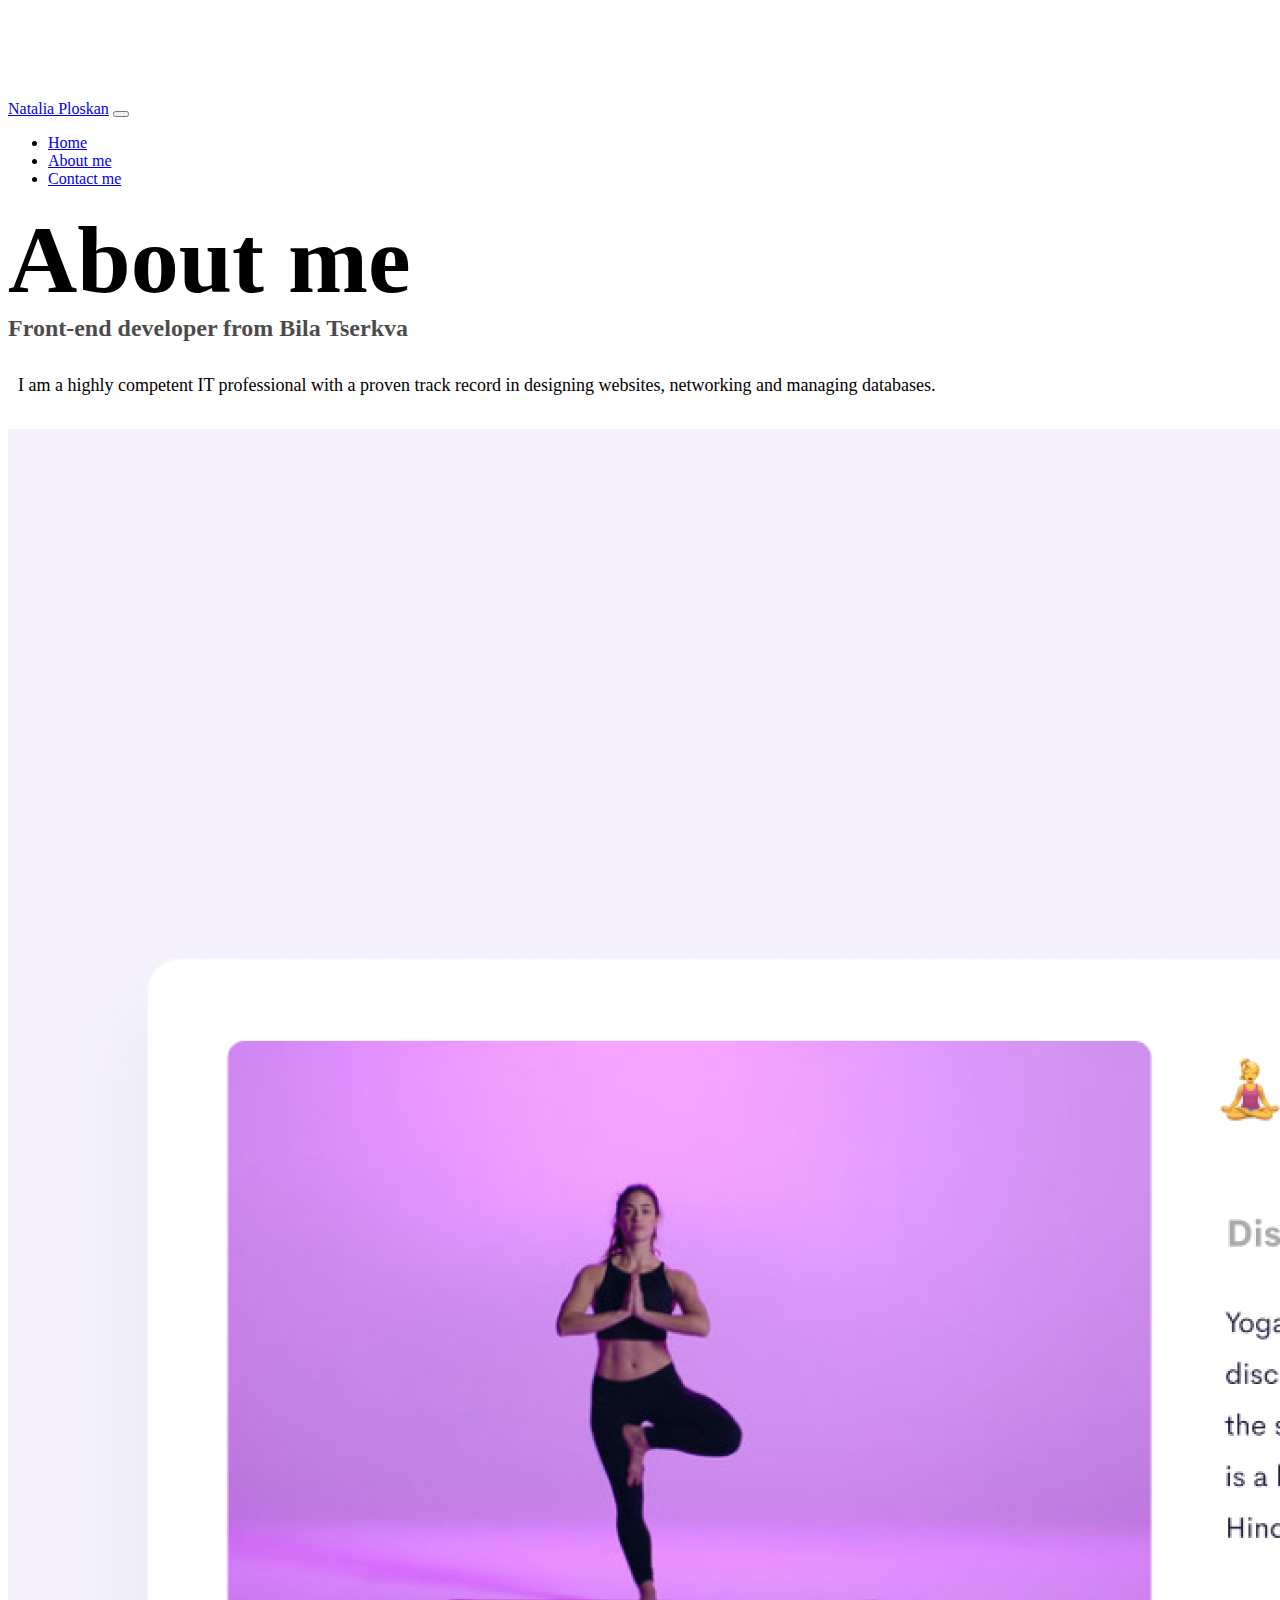
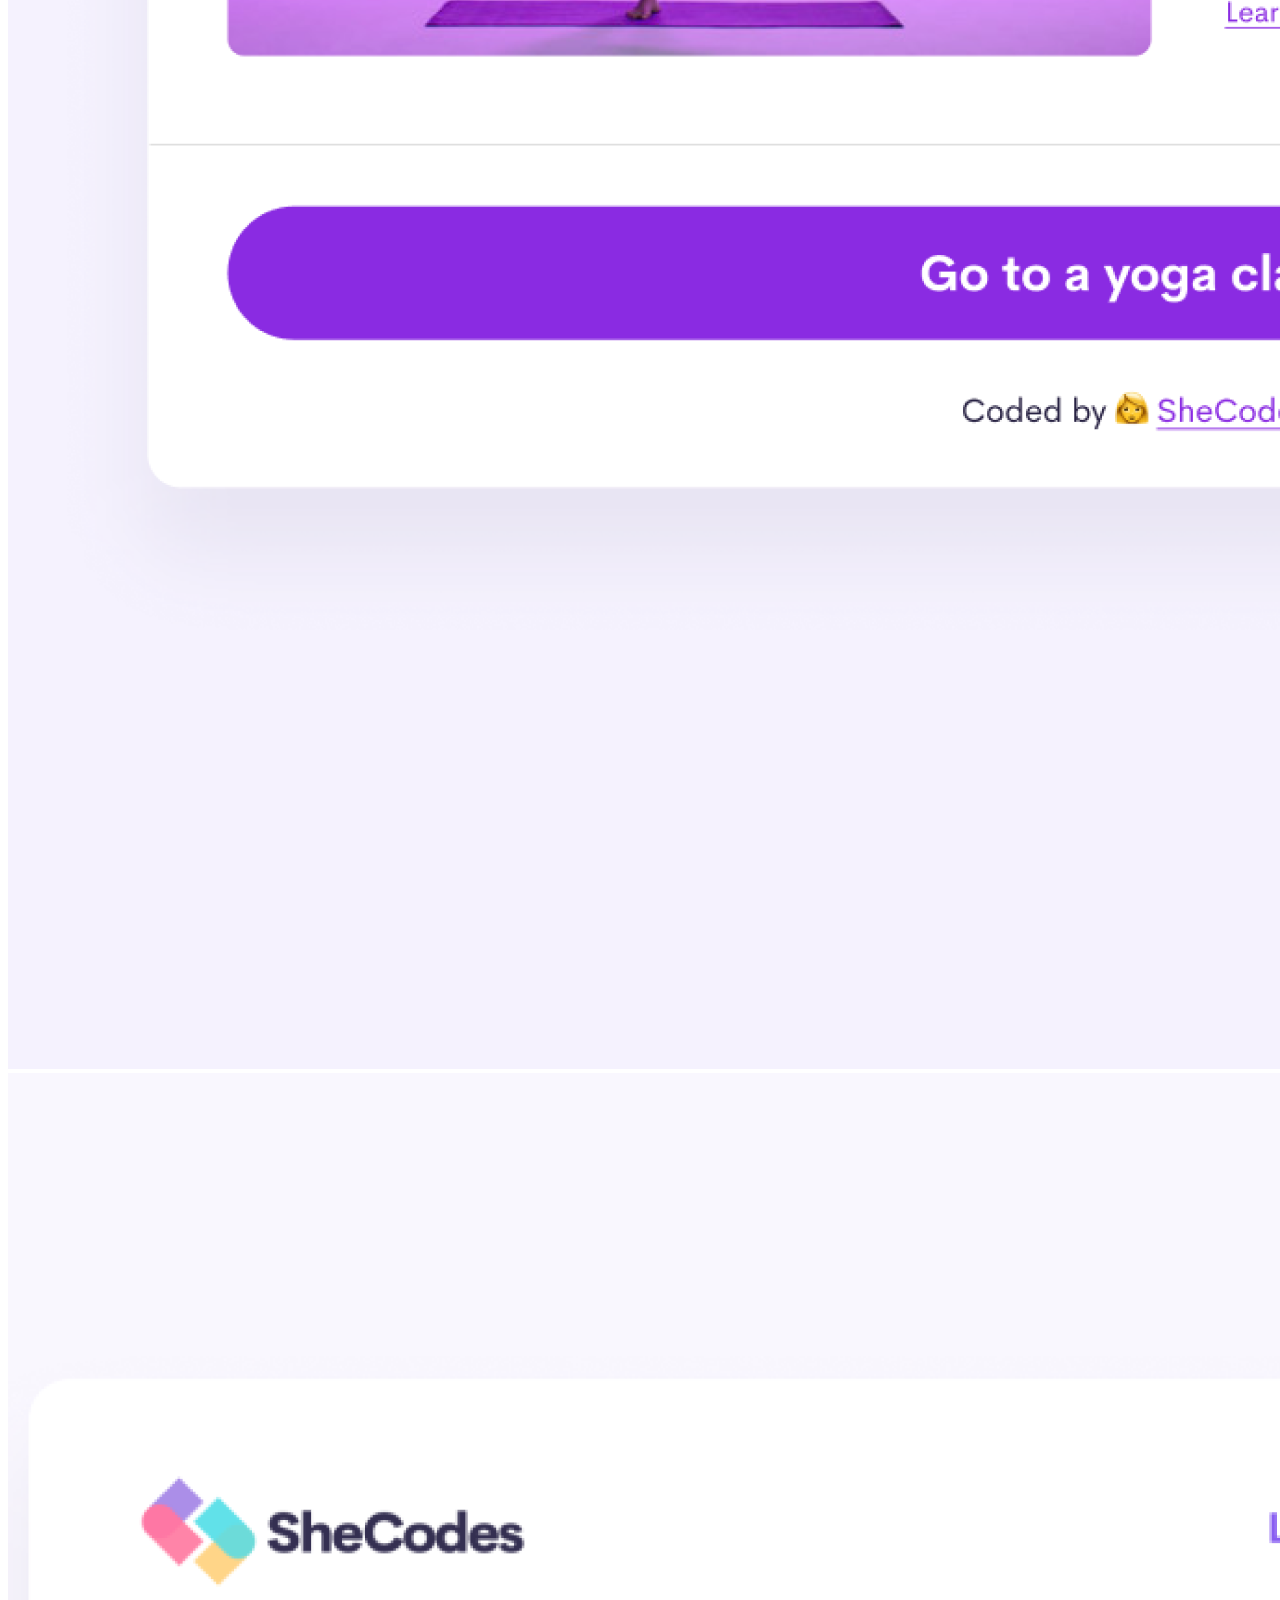
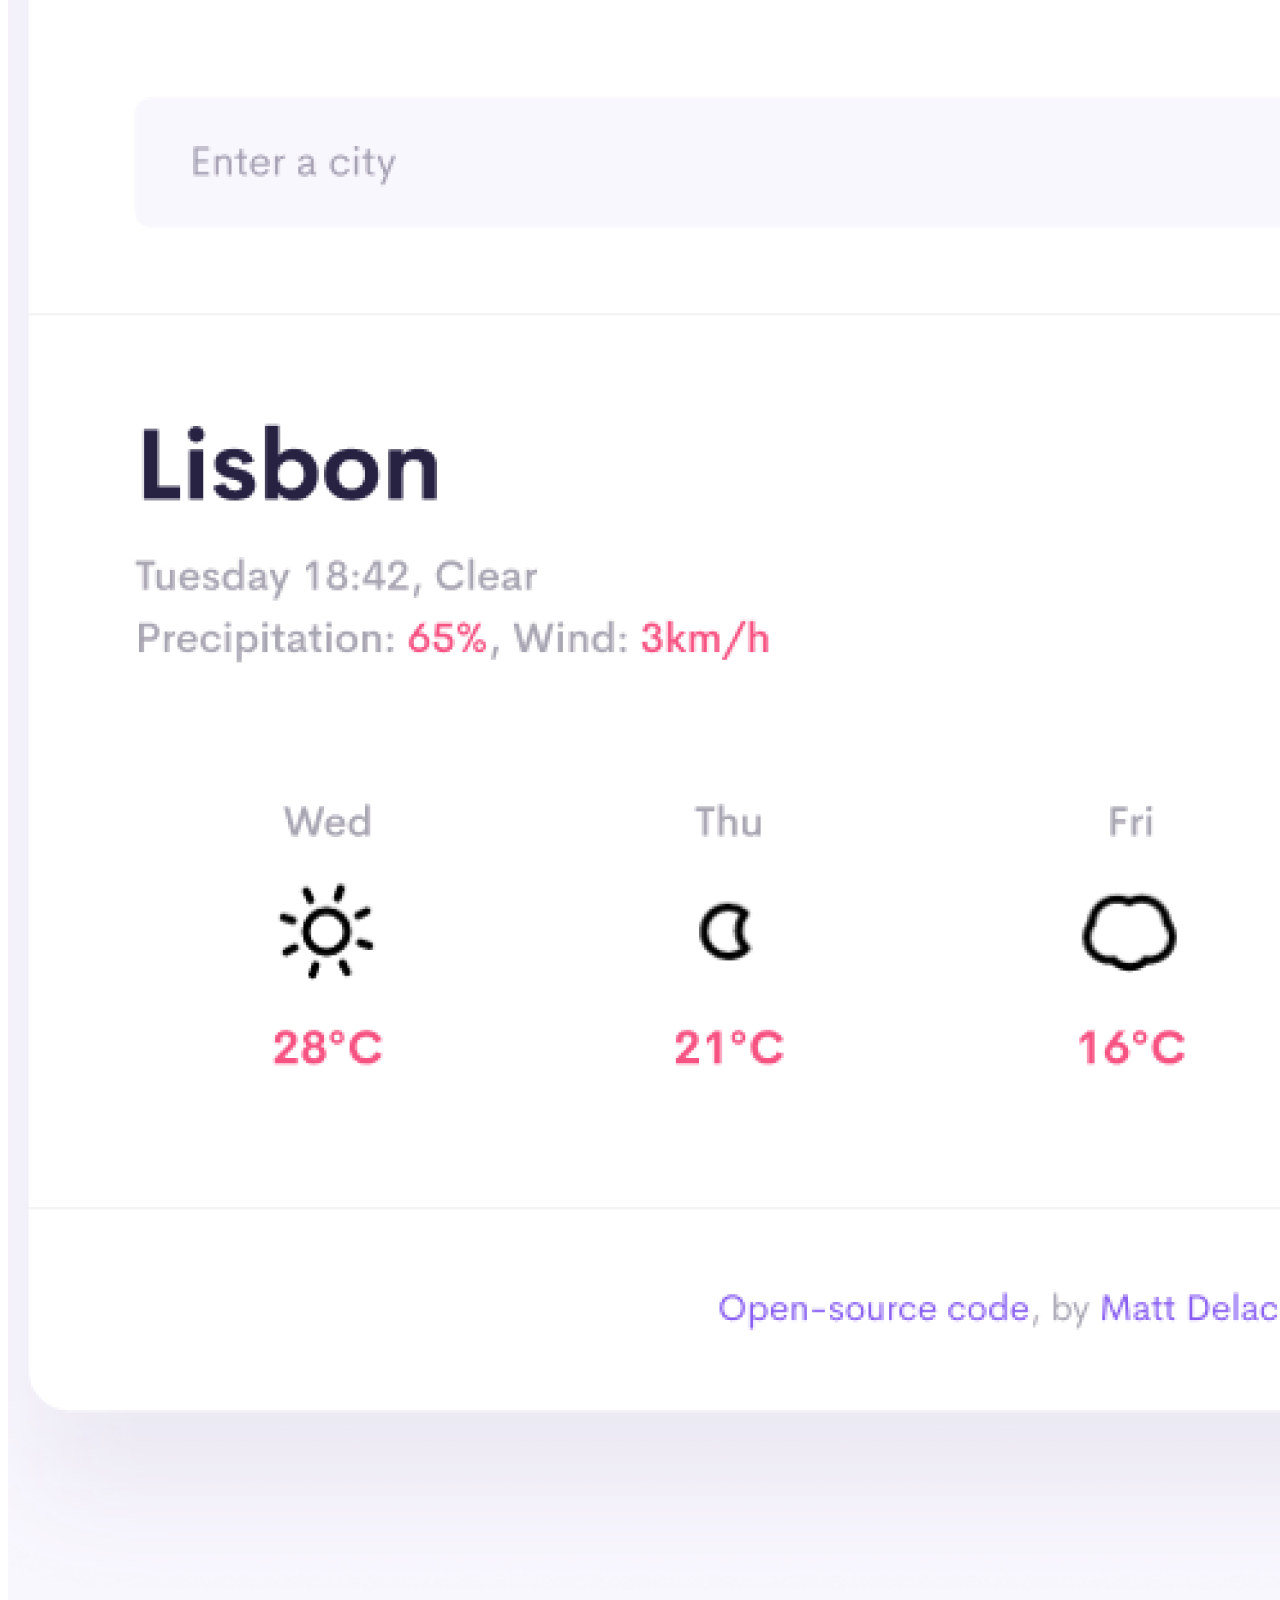
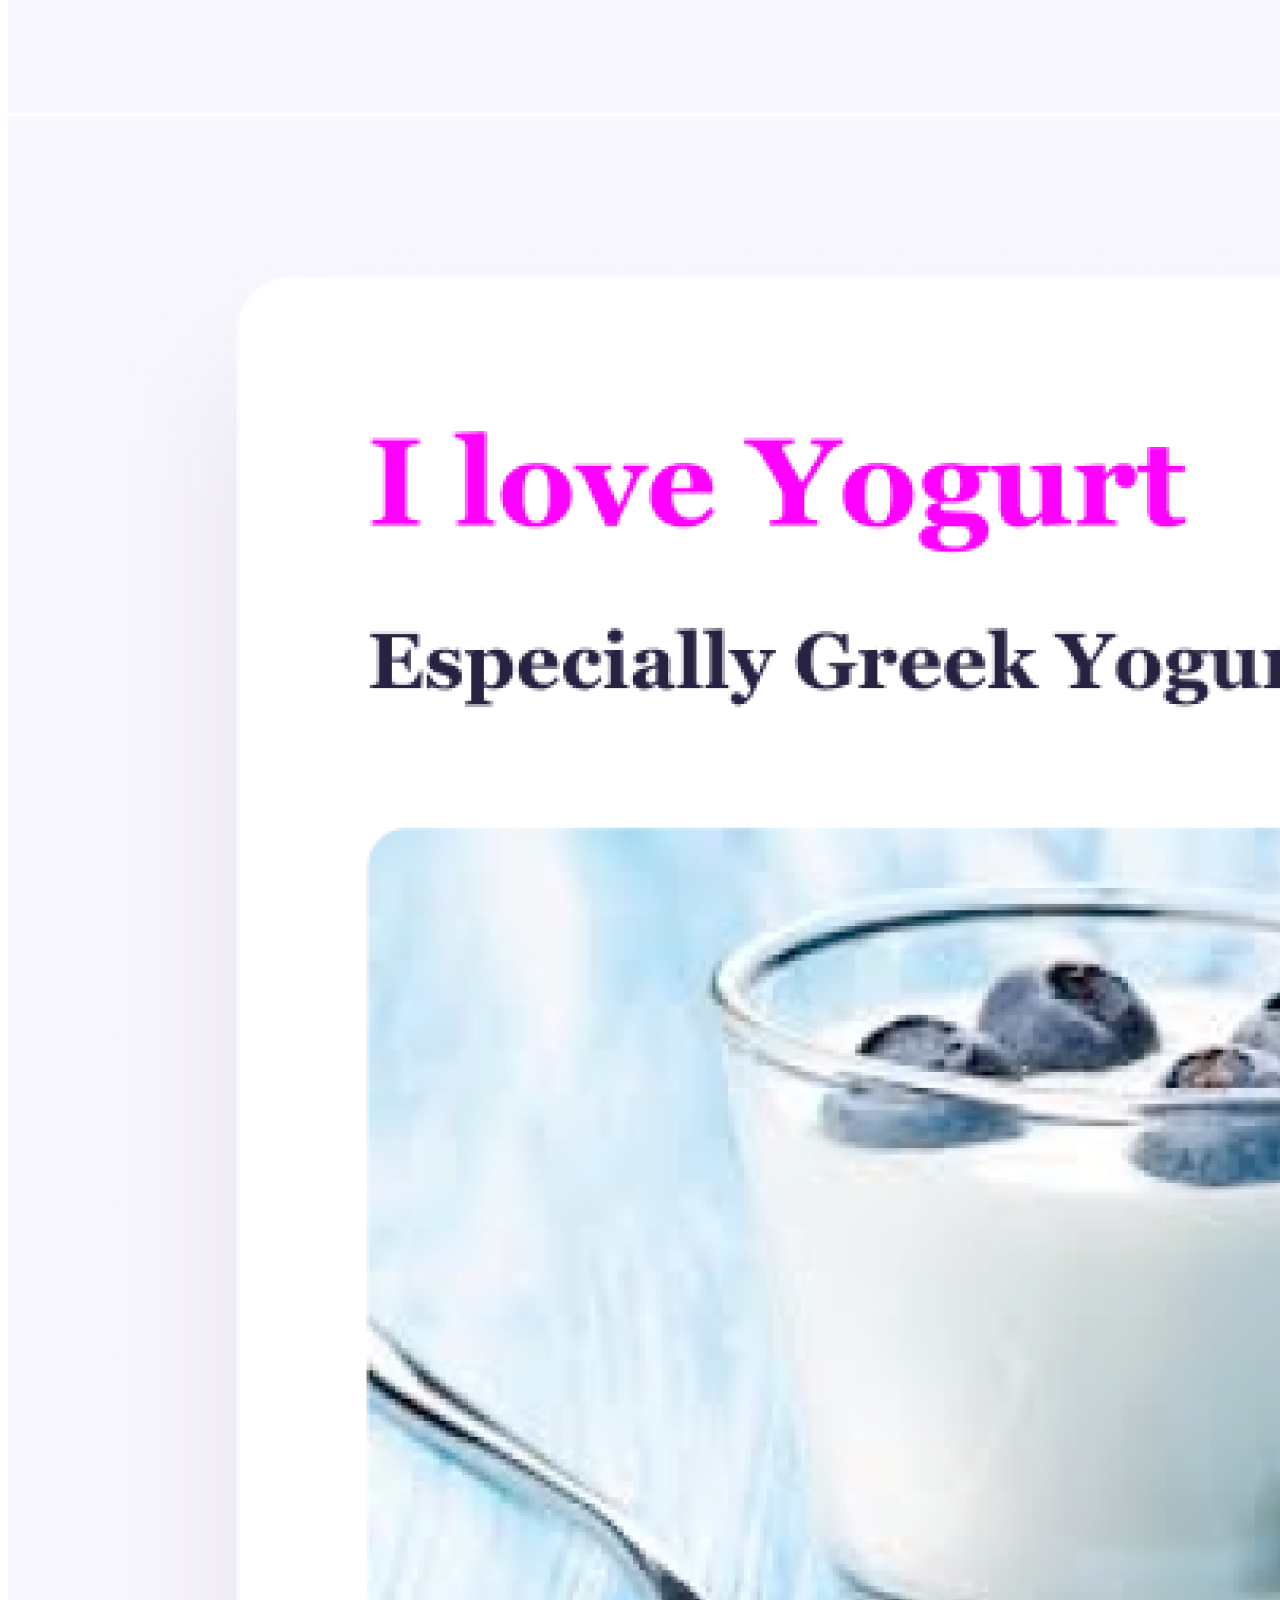
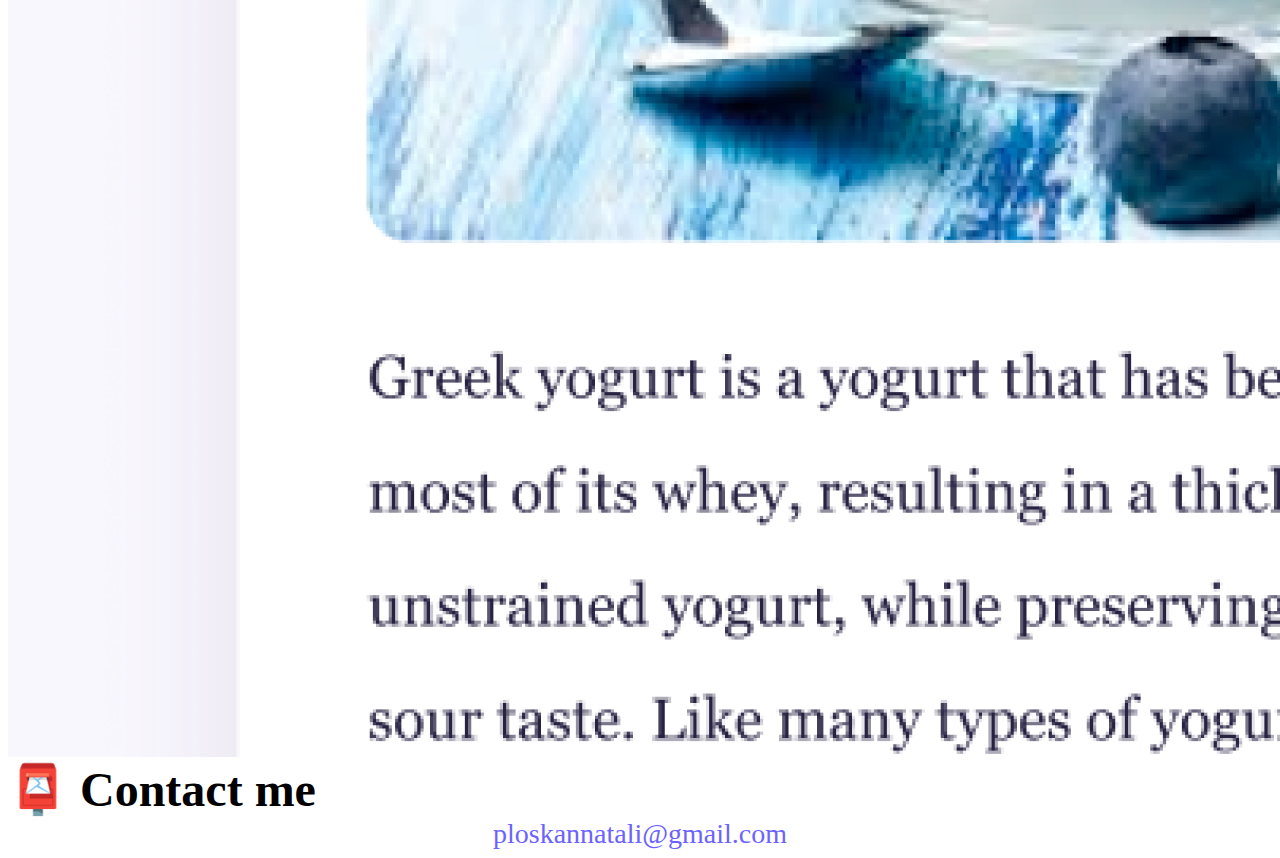
==== about.html @ 984b65bd "new website" ====
<!DOCTYPE html>
<html lang="en">
  <head>
    <meta charset="UTF-8" />
    <meta http-equiv="X-UA-Compatible" content="IE=edge" />
    <meta name="viewport" content="width=device-width, initial-scale=1.0" />
    <link
      href="https://cdn.jsdelivr.net/npm/bootstrap@5.0.0-beta2/dist/css/bootstrap.min.css"
      rel="stylesheet"
      integrity="sha384-BmbxuPwQa2lc/FVzBcNJ7UAyJxM6wuqIj61tLrc4wSX0szH/Ev+nYRRuWlolflfl"
      crossorigin="anonymous"
    />
    <script
      src="https://cdn.jsdelivr.net/npm/bootstrap@5.0.0-beta2/dist/js/bootstrap.bundle.min.js"
      integrity="sha384-b5kHyXgcpbZJO/tY9Ul7kGkf1S0CWuKcCD38l8YkeH8z8QjE0GmW1gYU5S9FOnJ0"
      crossorigin="anonymous"
    ></script>
    <link rel="stylesheet" href="style.css" />
    <title>About me - Natalia Ploskan</title>
  </head>
  <body>
    <nav class="navbar navbar-expand-lg navbar-light bg-light fixed-top">
      <div class="container">
        <a class="navbar-brand" href="index.html">Natalia Ploskan</a>
        <button
          class="navbar-toggler"
          type="button"
          data-bs-toggle="collapse"
          data-bs-target="#navbarNav"
          aria-controls="navbarNav"
          aria-expanded="false"
          aria-label="Toggle navigation"
        >
          <span class="navbar-toggler-icon"></span>
        </button>
        <div class="collapse navbar-collapse" id="navbarNav">
          <ul class="navbar-nav">
            <li class="nav-item">
              <a class="nav-link" aria-current="page" href="index.html">Home</a>
            </li>
            <li class="nav-item">
              <a class="nav-link active" href="about.html">About me</a>
            </li>
            <li class="nav-item">
              <a class="nav-link" href="about.html#contact">Contact me</a>
            </li>
          </ul>
        </div>
      </div>
    </nav>
    <h1 class="text-center">About me</h1>
    <h3 class="text-center">Front-end developer from Bila Tserkva</h3>
    <div class="about-paragraphs text-center">
      <p>
        I am a highly competent IT professional with a proven track record in
        designing websites, networking and managing databases.
      </p>
    </div>
    <div class="container">
      <div class="row">
        <div class="col-sm-4">
          <img src="images/yoga.png" class="img-fluid p-2 shadow rounded" />
        </div>
        <div class="col-sm-4">
          <img src="images/weather.png" class="img-fluid p-2 shadow rounded" />
        </div>
        <div class="col-sm-4">
          <img src="images/yogurt.png" class="img-fluid p-2 shadow rounded" />
        </div>
      </div>
    </div>
    <div id="contact" class="mt-5">
      <h2 class="text-center">📮 Contact me</h2>
      <a href="mailto:ploskannatali@gmail.com" class="email-link"
        >ploskannatali@gmail.com</a
      >
    </div>
  </body>
</html>
---- style.css ----
:root {
  --primary-color: #6c63ff;
  --secondary-color: #f5f2fe;
  --box-shadow: 0 5px 10px rgba(0, 0, 0, 0.3);
}

body {
  margin-top: 100px;
}

h1,
h2,
h3 {
  margin: 0;
}

h1 {
  font-size: 96px;
}

h2 {
  font-size: 48px;
}

h3 {
  font-size: 24px;
  opacity: 0.7;
}

p {
  font-size: 18px;
  line-height: 1.5;
}

.navigation-links {
  display: flex;
  margin-top: 40px;
  justify-content: center;
}

.navigation-links a {
  margin: 20px;
}

.primary-link {
  border-radius: 4px;
  padding: 20px 15px;
  text-decoration: none;
  text-transform: capitalize;
  background: var(--primary-color);
  box-shadow: var(--box-shadow);
  color: white;
}

.secondary-link {
  border-radius: 4px;
  padding: 20px 15px;
  text-decoration: none;
  text-transform: capitalize;
  color: var(--primary-color);
  border: 1px solid var(--primary-color);
}

.homepage-link {
  color: var(--primary-color);
  text-align: center;
  display: block;
}

.about-paragraphs {
  margin: 30px 0;
}

.about-paragraphs p {
  margin: 10px;
}

.email-link {
  display: flex;
  justify-content: center;
  color: var(--primary-color);
  font-size: 28px;
  text-decoration: none;
}

.email-link:hover {
  text-decoration: underline;
}
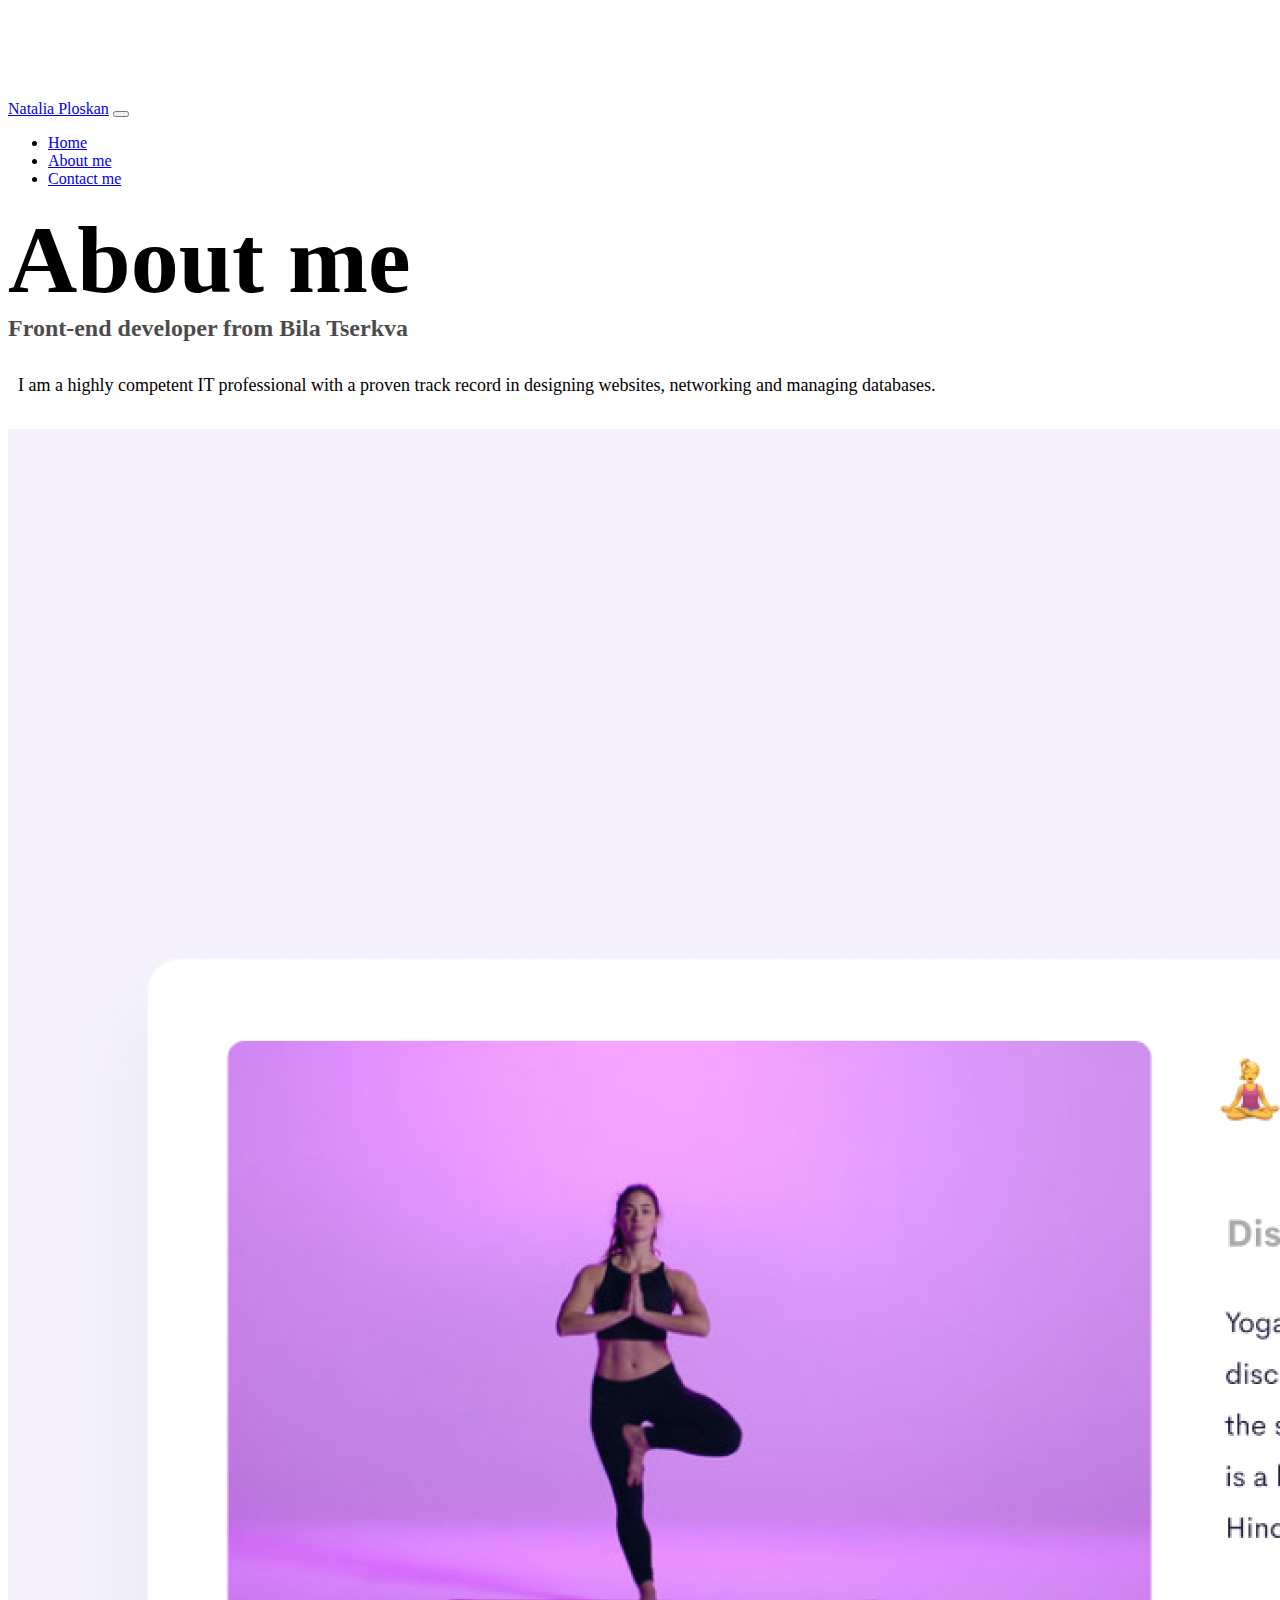
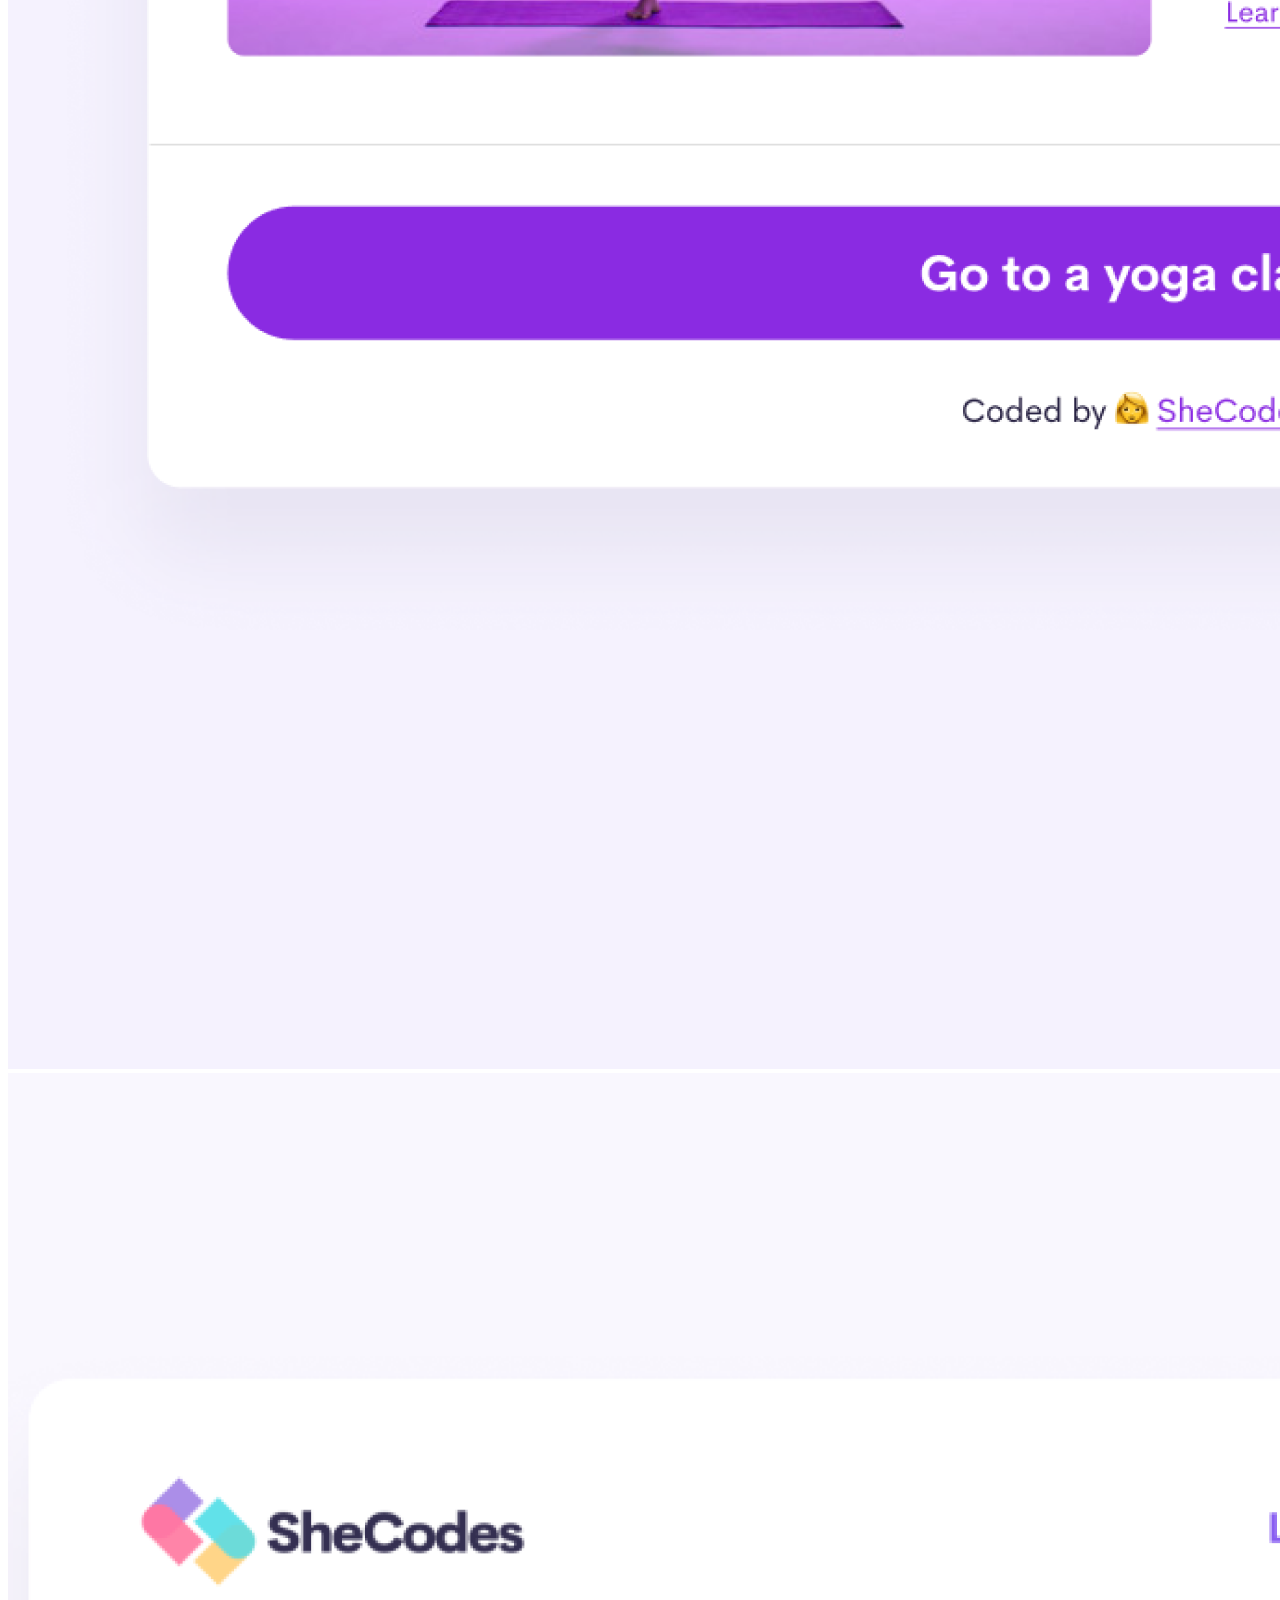
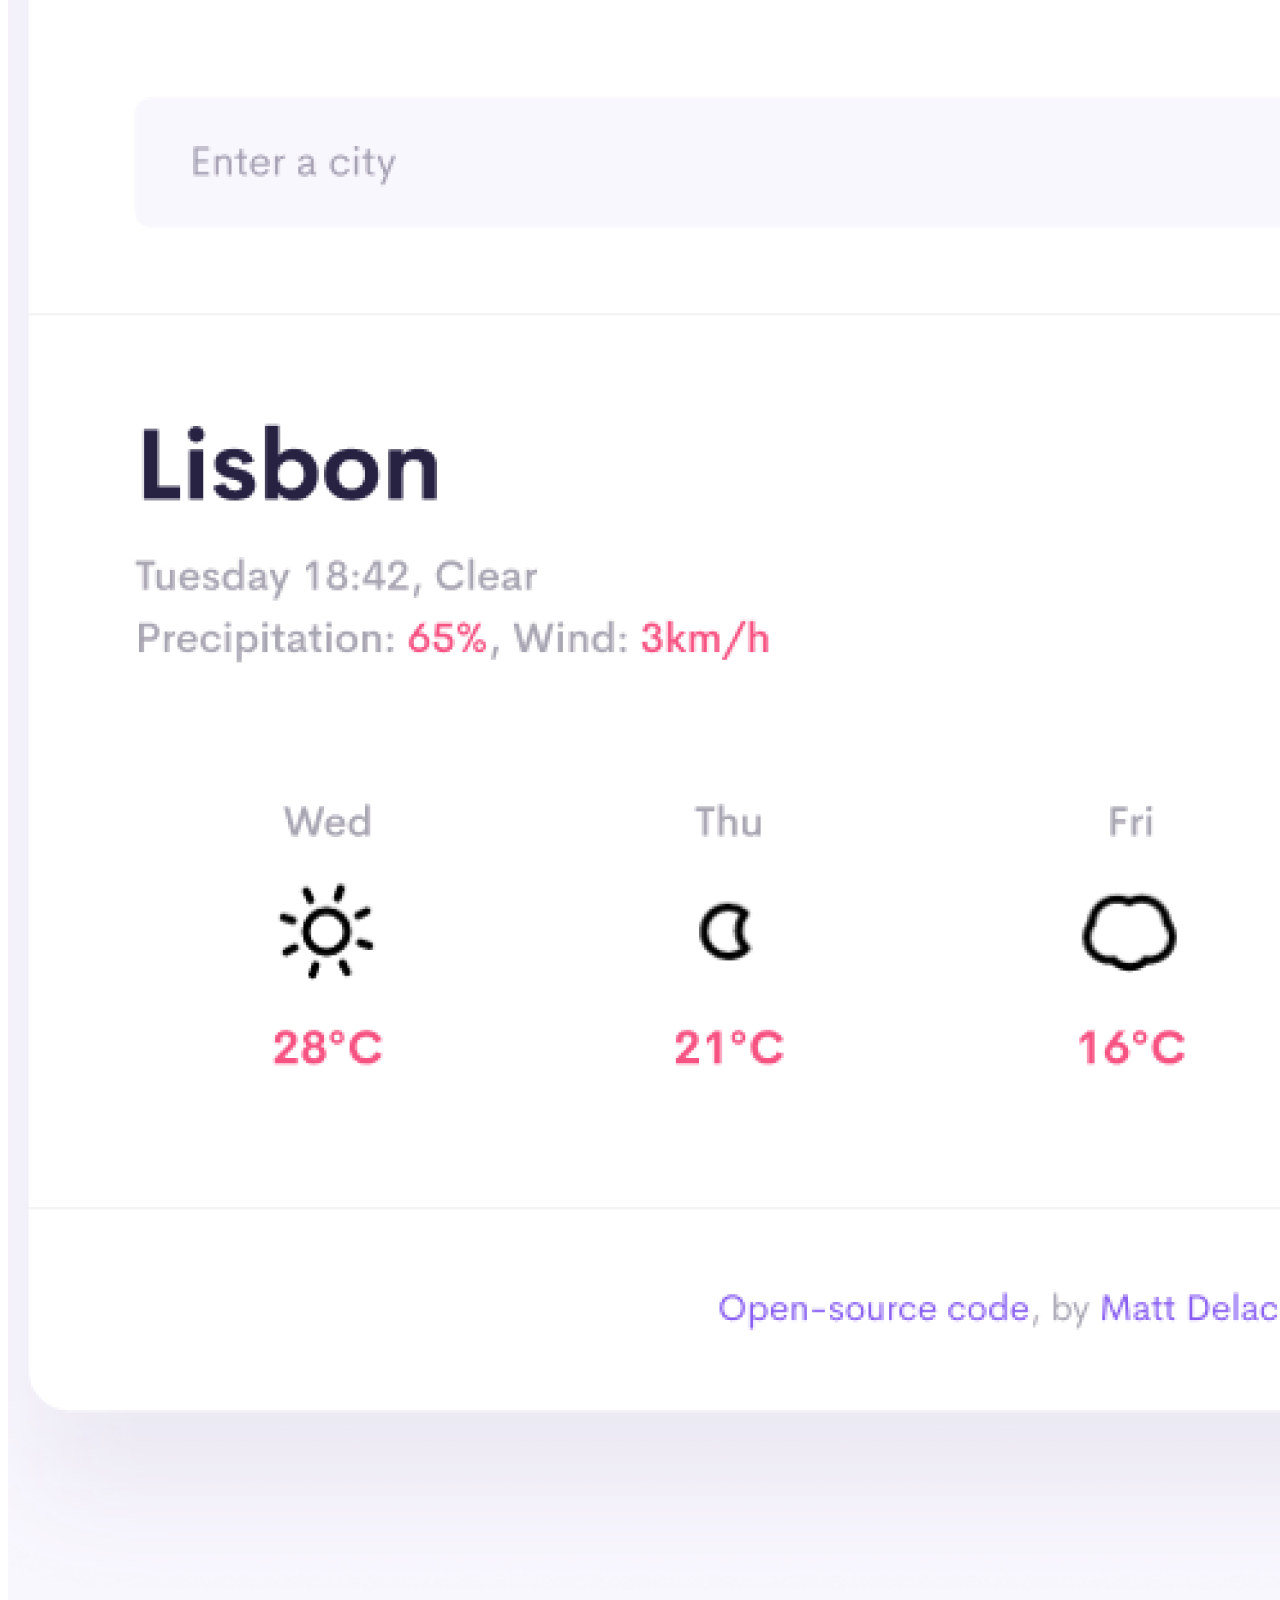
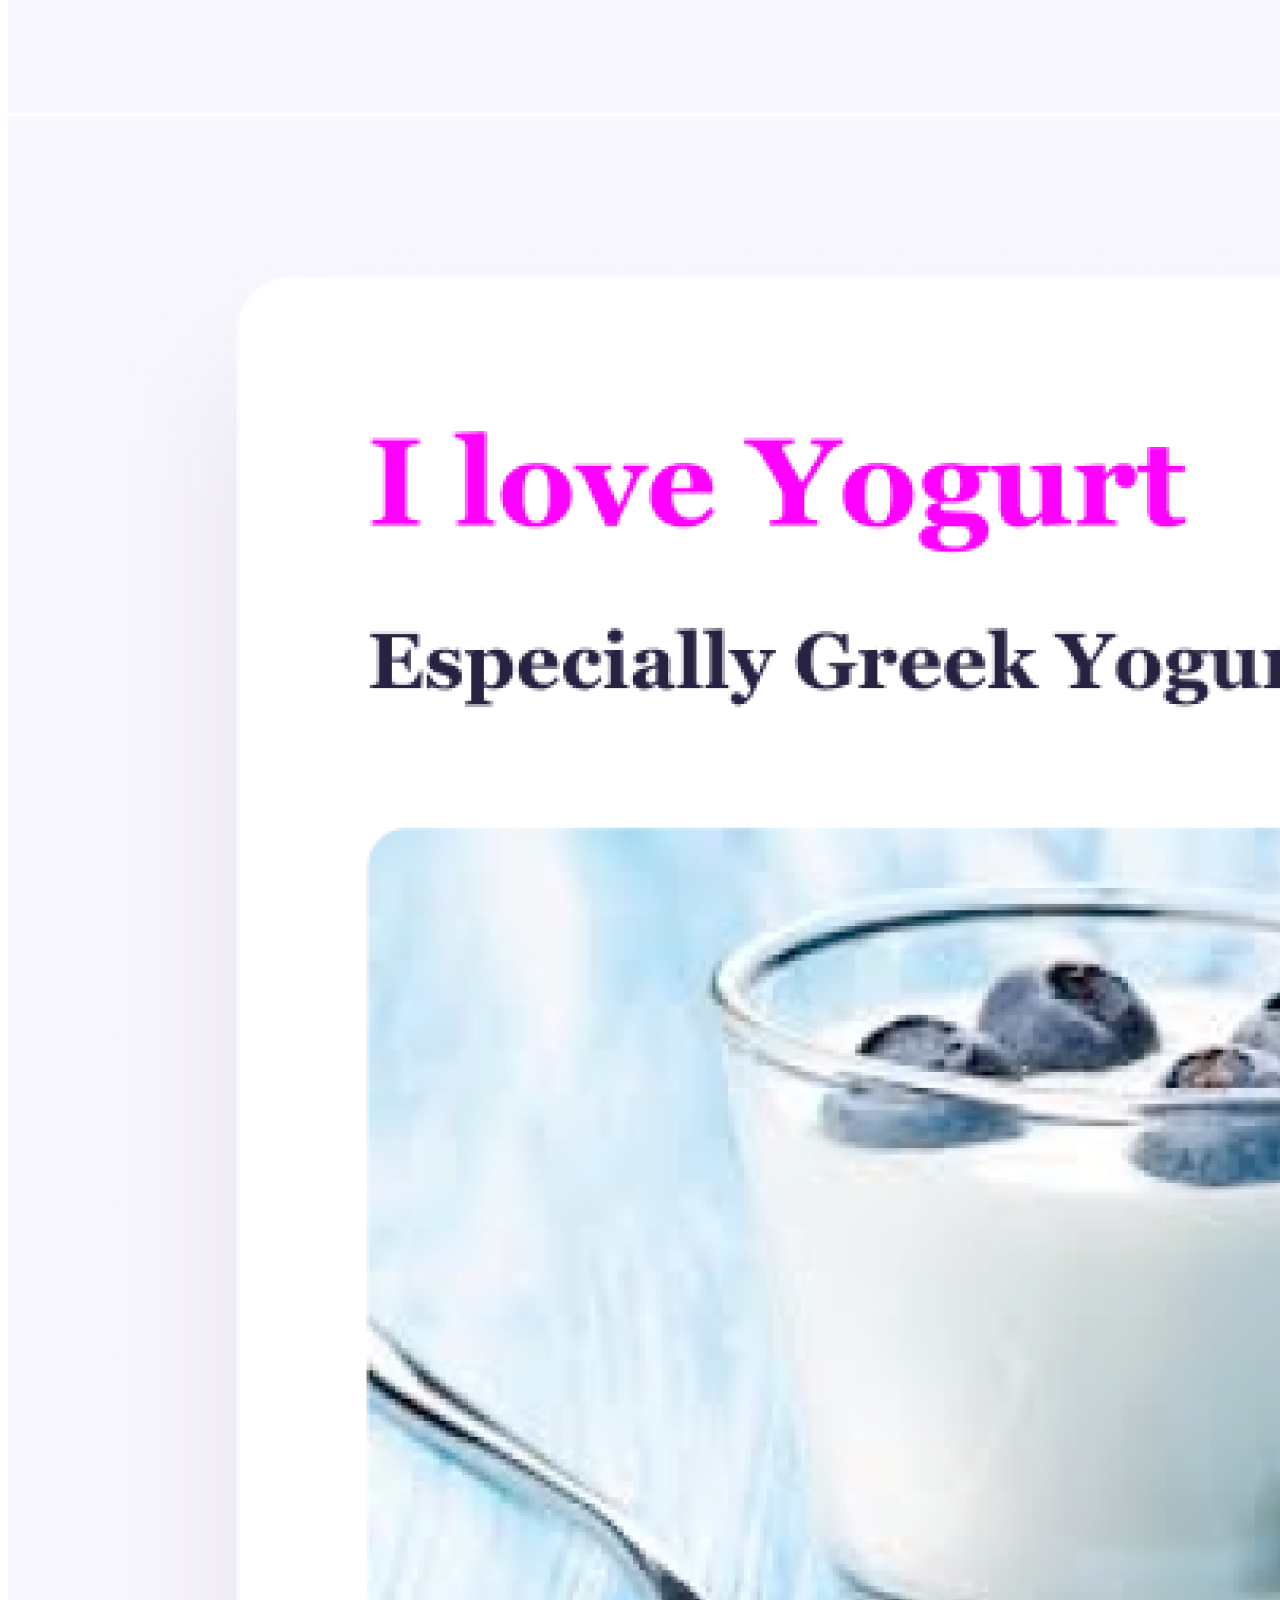
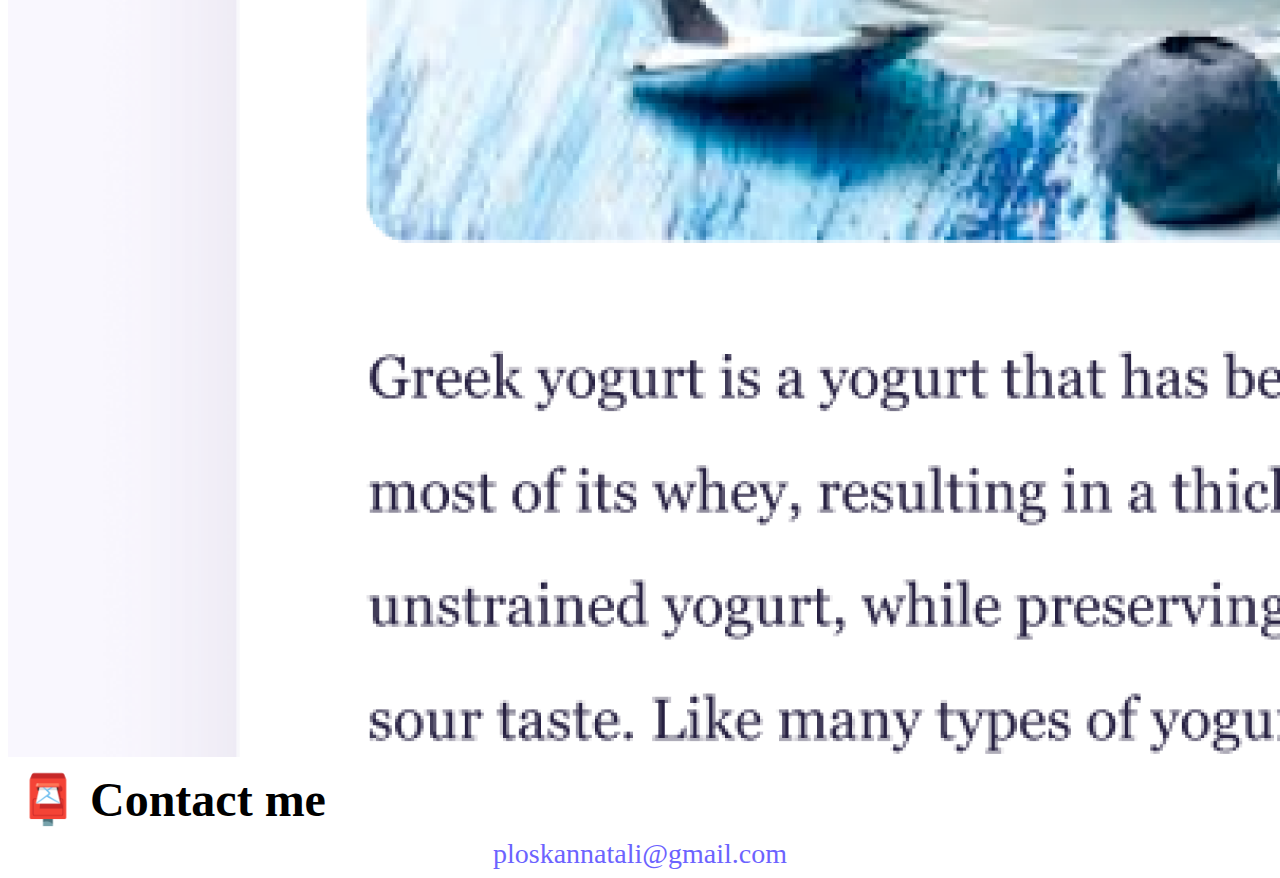
==== commit 5a912774: "add css and css media queries" ====
--- a/about.html
+++ b/about.html
@@ -21,7 +21,9 @@
   <body>
     <nav class="navbar navbar-expand-lg navbar-light bg-light fixed-top">
       <div class="container">
-        <a class="navbar-brand" href="index.html">Natalia Ploskan</a>
+        <a class="navbar-brand" href="index.html" title="Homepage"
+          >Natalia Ploskan</a
+        >
         <button
           class="navbar-toggler"
           type="button"
@@ -39,10 +41,20 @@
               <a class="nav-link" aria-current="page" href="index.html">Home</a>
             </li>
             <li class="nav-item">
-              <a class="nav-link active" href="about.html">About me</a>
+              <a
+                class="nav-link active"
+                href="about.html"
+                title="information about Natalia Ploskan"
+                >About me</a
+              >
             </li>
             <li class="nav-item">
-              <a class="nav-link" href="about.html#contact">Contact me</a>
+              <a
+                class="nav-link"
+                href="about.html#contact"
+                title="contact to Natalia Ploskan"
+                >Contact me</a
+              >
             </li>
           </ul>
         </div>
@@ -59,13 +71,25 @@
     <div class="container">
       <div class="row">
         <div class="col-sm-4">
-          <img src="images/yoga.png" class="img-fluid p-2 shadow rounded" />
+          <img
+            src="images/yoga.png"
+            alt="Yoga app"
+            class="img-fluid p-2 mb-4 shadow rounded"
+          />
         </div>
         <div class="col-sm-4">
-          <img src="images/weather.png" class="img-fluid p-2 shadow rounded" />
+          <img
+            src="images/weather.png"
+            alt="Weather app"
+            class="img-fluid p-2 mb-4 shadow rounded"
+          />
         </div>
         <div class="col-sm-4">
-          <img src="images/yogurt.png" class="img-fluid p-2 shadow rounded" />
+          <img
+            src="images/yogurt.png"
+            alt="Yogurt app"
+            class="img-fluid p-2 mb-4 shadow rounded"
+          />
         </div>
       </div>
     </div>
--- a/style.css
+++ b/style.css
@@ -20,6 +20,7 @@
 
 h2 {
   font-size: 48px;
+  margin: 10px;
 }
 
 h3 {
@@ -86,3 +87,29 @@
 .email-link:hover {
   text-decoration: underline;
 }
+@media (max-width: 600px) {
+  body {
+    margin-top: 80px;
+  }
+  h1 {
+    font-size: 48px;
+    line-height: 1.5;
+    display: flex;
+    justify-content: center;
+  }
+  h2 {
+    font-size: 32px;
+  }
+  p {
+    text-align: center;
+    margin-top: 20px;
+    font-size: 15px;
+  }
+  .primary-link {
+    display: block;
+    text-align: center;
+  }
+  .lauch-link {
+    margin-bottom: 20px;
+  }
+}
